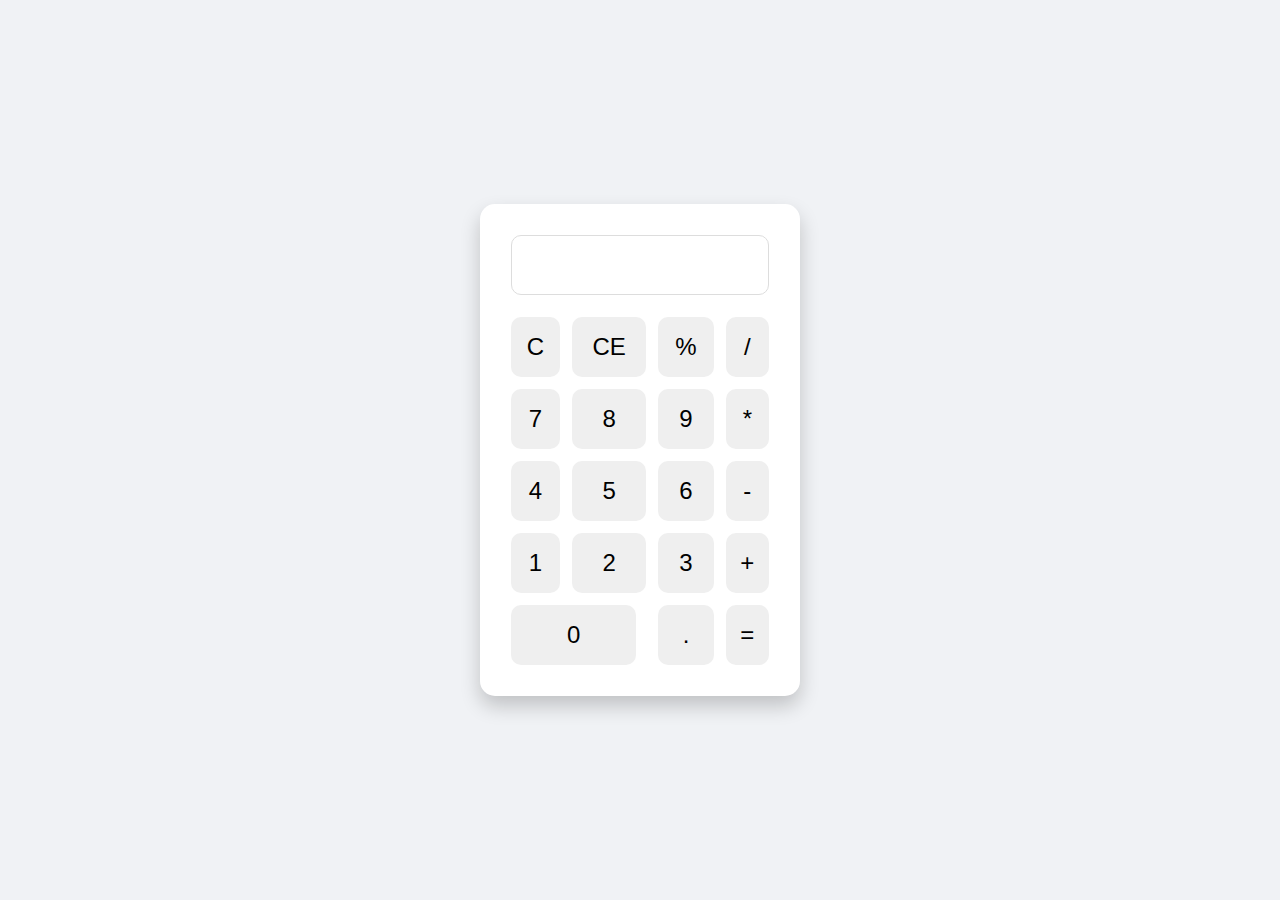
==== Simple_calculator/index.html @ 40206ae8 "Simple programs" ====
<!DOCTYPE html>
<html lang="en">
<head>
    <meta charset="UTF-8">
    <meta name="viewport" content="width=device-width, initial-scale=1.0">
    <title>Simple Calculator</title>
    <link rel="stylesheet" href="style.css">
</head>
<body>
    <table id="calculator">
        <tr>
            <td colspan="4"><input type="text" id="result" readonly></td>
        </tr>
        <tr>
            <td><input type="button" class="btn" value="C" onclick="clearResult()"></td>
            <td><input type="button" class="btn" value="CE" onclick="backspace()"></td>
            <td><input type="button" class="btn" value="%" onclick="appendValue('%')"></td>
            <td><input type="button" class="btn" value="/" onclick="appendValue('/')"></td>
        </tr>
        <tr>
            <td><input type="button" class="btn" value="7" onclick="appendValue('7')"></td>
            <td><input type="button" class="btn" value="8" onclick="appendValue('8')"></td>
            <td><input type="button" class="btn" value="9" onclick="appendValue('9')"></td>
            <td><input type="button" class="btn" value="*" onclick="appendValue('*')"></td>
        </tr>
        <tr>
            <td><input type="button" class="btn" value="4" onclick="appendValue('4')"></td>
            <td><input type="button" class="btn" value="5" onclick="appendValue('5')"></td>
            <td><input type="button" class="btn" value="6" onclick="appendValue('6')"></td>
            <td><input type="button" class="btn" value="-" onclick="appendValue('-')"></td>
        </tr>
        <tr>
            <td><input type="button" class="btn" value="1" onclick="appendValue('1')"></td>
            <td><input type="button" class="btn" value="2" onclick="appendValue('2')"></td>
            <td><input type="button" class="btn" value="3" onclick="appendValue('3')"></td>
            <td><input type="button" class="btn" value="+" onclick="appendValue('+')"></td>
        </tr>
        <tr>
            <td colspan="2"><input type="button" class="btn" value="0" onclick="appendValue('0')"></td>
            <td><input type="button" class="btn" value="." onclick="appendValue('.')"></td>
            <td><input type="button" class="btn" value="=" onclick="calculateResult()"></td>
        </tr>
    </table>
    <script src="script.js"></script>
</body>
</html>
---- Simple_calculator/style.css ----
body {
    font-family: 'Segoe UI', Tahoma, Geneva, Verdana, sans-serif;
    display: flex;
    justify-content: center;
    align-items: center;
    height: 100vh;
    margin: 0;
    background-color: #f0f2f5;
}

#calculator {
    border-collapse: separate;
    border-spacing: 10px;
    width: 100%;
    max-width: 320px;
    background-color: #ffffff;
    border-radius: 15px;
    box-shadow: 0px 10px 20px rgba(0, 0, 0, 0.2);
    padding: 20px;
    box-sizing: border-box;
}

#result {
    width: 100%;
    height: 60px;
    text-align: right;
    font-size: 2em;
    padding-right: 10px;
    border-radius: 10px;
    border: 1px solid #ddd;
    box-sizing: border-box;
    outline: none;
    margin-bottom: 10px;
}

.btn {
    width: 100%;
    height: 60px;
    font-size: 1.5em;
    border-radius: 10px;
    border: none;
    cursor: pointer;
    transition: background-color 0.3s ease;
}

.btn-operator {
    background-color: #ff9f43;
    color: white;
}

.btn-operator:hover {
    background-color: #ff8500;
}

.btn-clear {
    background-color: #ff6b6b;
    color: white;
}

.btn-clear:hover {
    background-color: #ff4747;
}

.btn-number {
    background-color: #2ed573;
    color: white;
}

.btn-number:hover {
    background-color: #2bcb70;
}

.btn-equal {
    background-color: #1e90ff;
    color: white;
}

.btn-equal:hover {
    background-color: #1c7fe5;
}

td[colspan="2"] .btn {
    width: calc(100% - 10px);
}
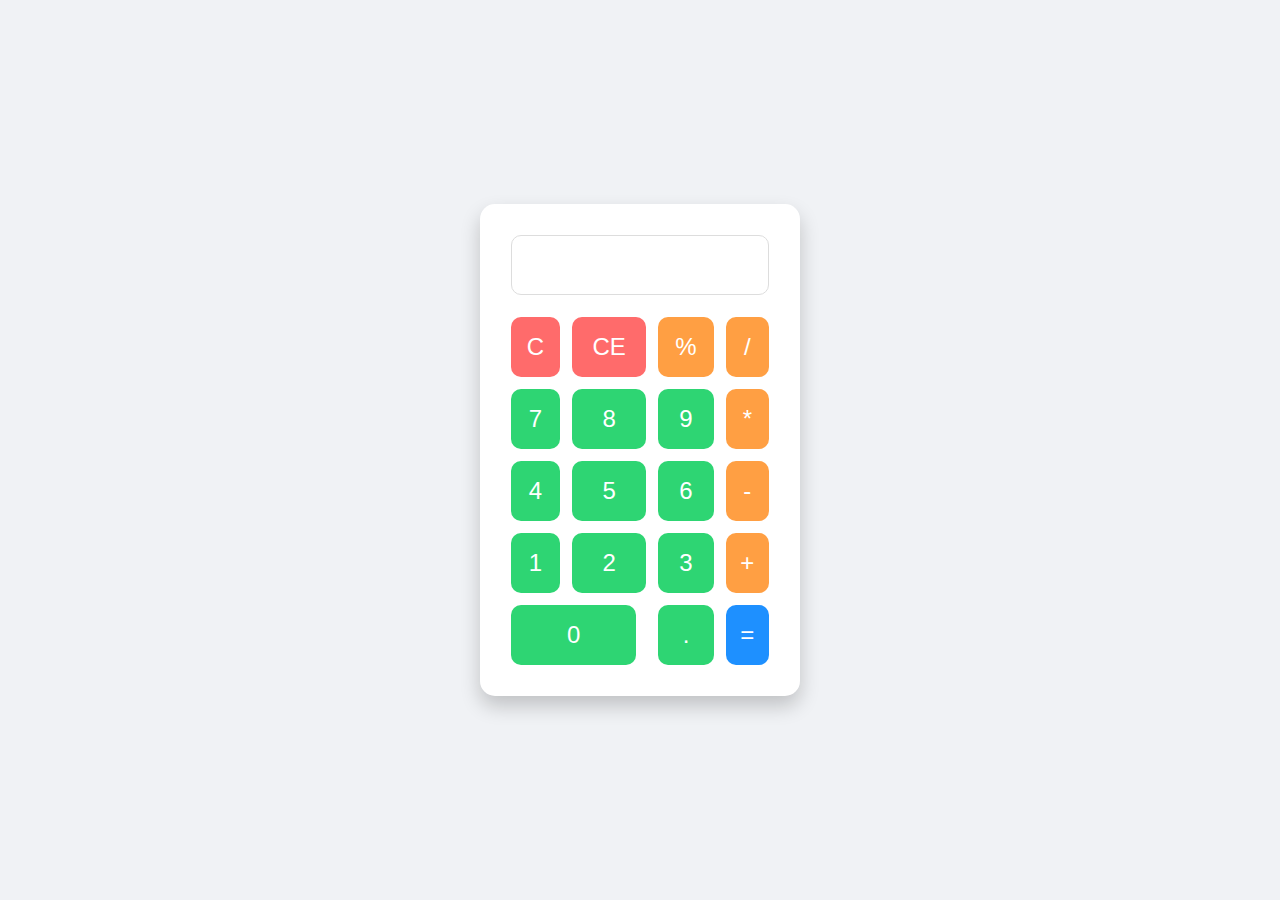
==== commit cf09b133: "Simple calculator" ====
--- a/Simple_calculator/index.html
+++ b/Simple_calculator/index.html
@@ -12,33 +12,33 @@
             <td colspan="4"><input type="text" id="result" readonly></td>
         </tr>
         <tr>
-            <td><input type="button" class="btn" value="C" onclick="clearResult()"></td>
-            <td><input type="button" class="btn" value="CE" onclick="backspace()"></td>
-            <td><input type="button" class="btn" value="%" onclick="appendValue('%')"></td>
-            <td><input type="button" class="btn" value="/" onclick="appendValue('/')"></td>
+            <td><input type="button" class="btn btn-clear" value="C" onclick="clearResult()"></td>
+            <td><input type="button" class="btn btn-clear" value="CE" onclick="backspace()"></td>
+            <td><input type="button" class="btn btn-operator" value="%" onclick="appendValue('%')"></td>
+            <td><input type="button" class="btn btn-operator" value="/" onclick="setOperator('/')"></td>
         </tr>
         <tr>
-            <td><input type="button" class="btn" value="7" onclick="appendValue('7')"></td>
-            <td><input type="button" class="btn" value="8" onclick="appendValue('8')"></td>
-            <td><input type="button" class="btn" value="9" onclick="appendValue('9')"></td>
-            <td><input type="button" class="btn" value="*" onclick="appendValue('*')"></td>
+            <td><input type="button" class="btn btn-number" value="7" onclick="appendValue('7')"></td>
+            <td><input type="button" class="btn btn-number" value="8" onclick="appendValue('8')"></td>
+            <td><input type="button" class="btn btn-number" value="9" onclick="appendValue('9')"></td>
+            <td><input type="button" class="btn btn-operator" value="*" onclick="setOperator('*')"></td>
         </tr>
         <tr>
-            <td><input type="button" class="btn" value="4" onclick="appendValue('4')"></td>
-            <td><input type="button" class="btn" value="5" onclick="appendValue('5')"></td>
-            <td><input type="button" class="btn" value="6" onclick="appendValue('6')"></td>
-            <td><input type="button" class="btn" value="-" onclick="appendValue('-')"></td>
+            <td><input type="button" class="btn btn-number" value="4" onclick="appendValue('4')"></td>
+            <td><input type="button" class="btn btn-number" value="5" onclick="appendValue('5')"></td>
+            <td><input type="button" class="btn btn-number" value="6" onclick="appendValue('6')"></td>
+            <td><input type="button" class="btn btn-operator" value="-" onclick="setOperator('-')"></td>
         </tr>
         <tr>
-            <td><input type="button" class="btn" value="1" onclick="appendValue('1')"></td>
-            <td><input type="button" class="btn" value="2" onclick="appendValue('2')"></td>
-            <td><input type="button" class="btn" value="3" onclick="appendValue('3')"></td>
-            <td><input type="button" class="btn" value="+" onclick="appendValue('+')"></td>
+            <td><input type="button" class="btn btn-number" value="1" onclick="appendValue('1')"></td>
+            <td><input type="button" class="btn btn-number" value="2" onclick="appendValue('2')"></td>
+            <td><input type="button" class="btn btn-number" value="3" onclick="appendValue('3')"></td>
+            <td><input type="button" class="btn btn-operator" value="+" onclick="setOperator('+')"></td>
         </tr>
         <tr>
-            <td colspan="2"><input type="button" class="btn" value="0" onclick="appendValue('0')"></td>
-            <td><input type="button" class="btn" value="." onclick="appendValue('.')"></td>
-            <td><input type="button" class="btn" value="=" onclick="calculateResult()"></td>
+            <td colspan="2"><input type="button" class="btn btn-number" value="0" onclick="appendValue('0')"></td>
+            <td><input type="button" class="btn btn-number" value="." onclick="appendValue('.')"></td>
+            <td><input type="button" class="btn btn-equal" value="=" onclick="calculateResult()"></td>
         </tr>
     </table>
     <script src="script.js"></script>
